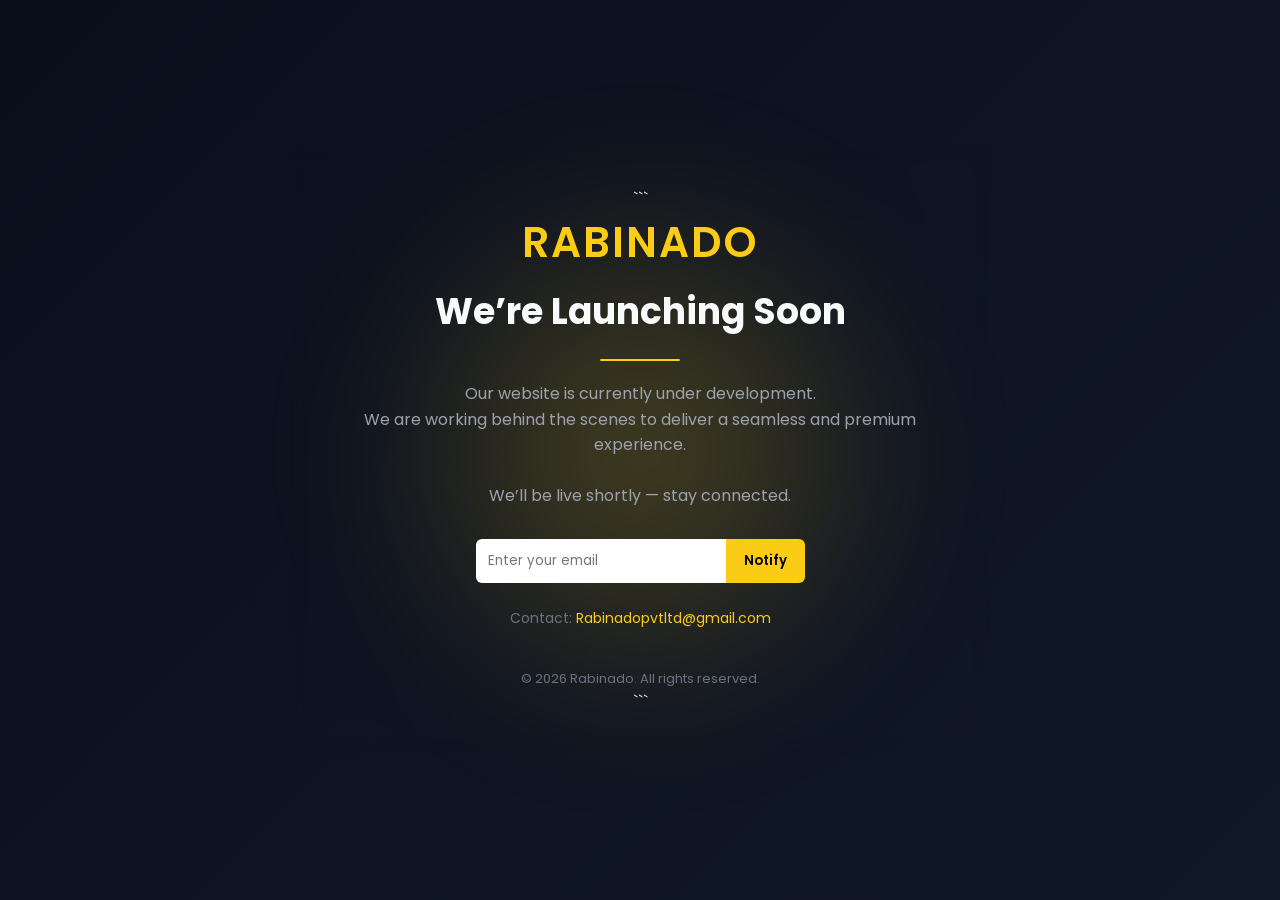
==== index.html @ b4810334 "Rabinado coming soon site" ====
<!DOCTYPE html>

<html lang="en">
<head>
  <meta charset="UTF-8">
  <meta name="viewport" content="width=device-width, initial-scale=1.0">
  <title>Rabinado | Launching Soon</title>

  <!-- Font -->

  <link href="https://fonts.googleapis.com/css2?family=Poppins:wght@300;400;600&display=swap" rel="stylesheet">

  <style>
    * {
      margin: 0;
      padding: 0;
      box-sizing: border-box;
      font-family: 'Poppins', sans-serif;
    }

    body {
      height: 100vh;
      background: linear-gradient(135deg, #0a0f1c, #111827);
      color: #e5e7eb;
      display: flex;
      justify-content: center;
      align-items: center;
      text-align: center;
      position: relative;
      overflow: hidden;
    }

    /* 🔥 Animated Background Logo */
    body::before {
      content: "";
      position: absolute;
      width: 450px;
      height: 450px;
      background: url('logo.png') no-repeat center;
      background-size: contain;
      opacity: 0.15;
      z-index: 0;
      animation: floatLogo 6s ease-in-out infinite;
    }

    /* ✨ Glow Effect */
    body::after {
      content: "";
      position: absolute;
      width: 600px;
      height: 600px;
      background: radial-gradient(circle, rgba(250,204,21,0.25), transparent 70%);
      filter: blur(60px);
      z-index: 0;
      animation: glowPulse 4s ease-in-out infinite;
    }

    .container {
      max-width: 700px;
      padding: 40px;
      position: relative;
      z-index: 1;
      backdrop-filter: blur(8px);
      border-radius: 12px;
      animation: fadeIn 1.5s ease-in-out;
    }

    .logo {
      font-size: 42px;
      font-weight: 600;
      color: #facc15;
      letter-spacing: 2px;
      margin-bottom: 10px;
    }

    h1 {
      font-size: 36px;
      margin-bottom: 20px;
      color: #f9fafb;
    }

    .divider {
      width: 80px;
      height: 2px;
      background: #facc15;
      margin: 20px auto;
      border-radius: 5px;
    }

    p {
      font-size: 16px;
      color: #9ca3af;
      margin-bottom: 30px;
      line-height: 1.6;
    }

    .email-box {
      display: flex;
      justify-content: center;
      margin-top: 20px;
    }

    input {
      padding: 12px;
      border: none;
      border-radius: 6px 0 0 6px;
      outline: none;
      width: 60%;
      max-width: 250px;
    }

    button {
      padding: 12px 18px;
      border: none;
      background: #facc15;
      color: #000;
      font-weight: 600;
      border-radius: 0 6px 6px 0;
      cursor: pointer;
      transition: 0.3s;
    }

    button:hover {
      background: #eab308;
    }

    .contact {
      margin-top: 25px;
      font-size: 14px;
      color: #6b7280;
    }

    .contact a {
      color: #facc15;
      text-decoration: none;
    }

    .footer {
      margin-top: 40px;
      font-size: 13px;
      color: #6b7280;
    }

    /* Animations */
    @keyframes floatLogo {
      0% { transform: translateY(0px); }
      50% { transform: translateY(-25px); }
      100% { transform: translateY(0px); }
    }

    @keyframes glowPulse {
      0% { opacity: 0.2; }
      50% { opacity: 0.5; }
      100% { opacity: 0.2; }
    }

    @keyframes fadeIn {
      from { opacity: 0; transform: translateY(20px); }
      to { opacity: 1; transform: translateY(0); }
    }

    @media (max-width: 600px) {
      h1 { font-size: 28px; }
      .logo { font-size: 32px; }
      input { width: 50%; }
    }

  </style>

</head>

<body>

  <div class="container">

```
<div class="logo">RABINADO</div>

<h1>We’re Launching Soon</h1>

<div class="divider"></div>

<p>
  Our website is currently under development.<br>
  We are working behind the scenes to deliver a seamless and premium experience.<br><br>
  We’ll be live shortly — stay connected.
</p>

<div class="email-box">
  <input type="email" placeholder="Enter your email">
  <button>Notify</button>
</div>

<div class="contact">
  Contact: <a href="rabinadopvtltd@gmail.com">Rabinadopvtltd@gmail.com</a>
</div>

<div class="footer">
  © 2026 Rabinado. All rights reserved.
</div>
```

  </div>

</body>
</html>
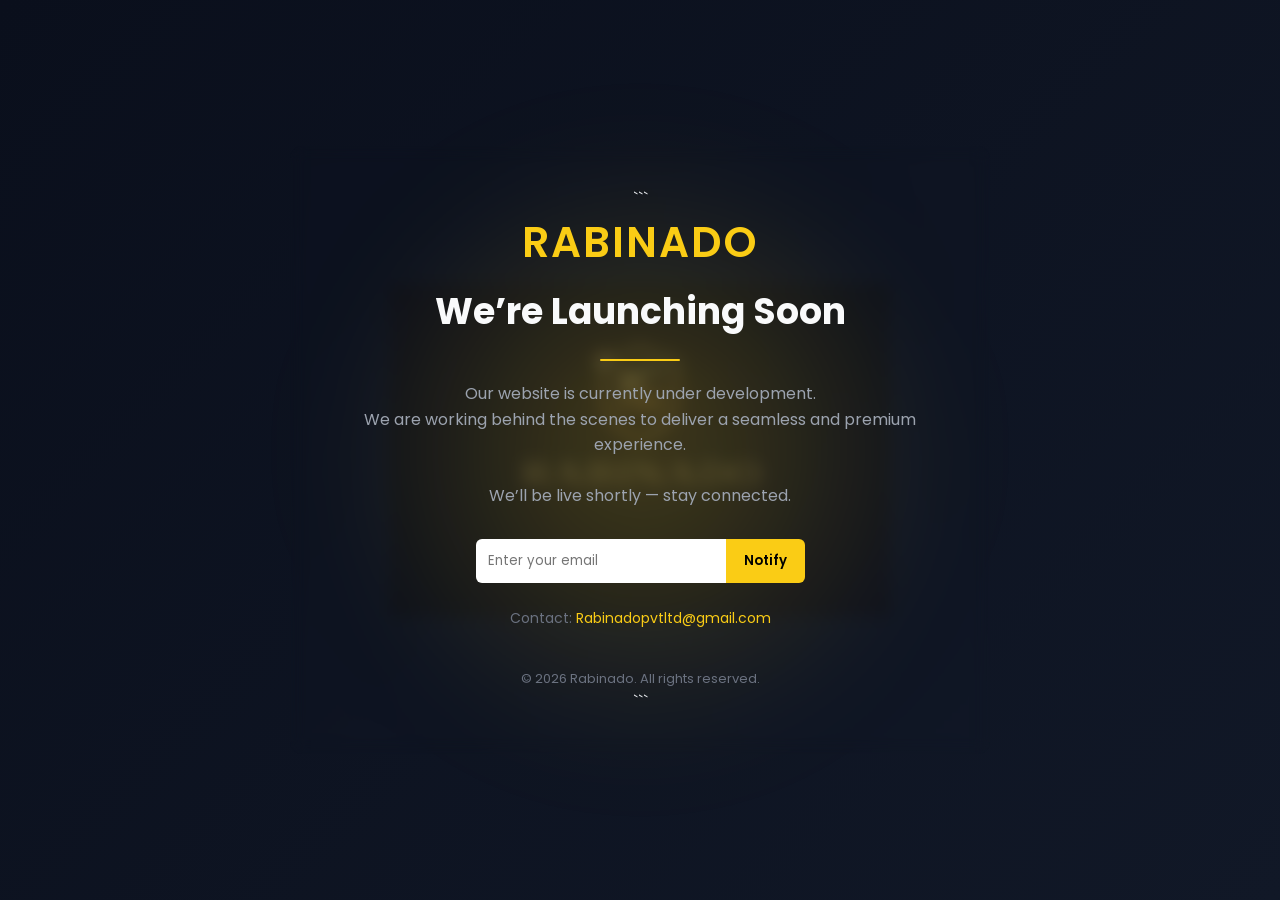
==== commit a12c421d: "fix logo background" ====
--- a/index.html
+++ b/index.html
@@ -5,8 +5,6 @@
   <meta charset="UTF-8">
   <meta name="viewport" content="width=device-width, initial-scale=1.0">
   <title>Rabinado | Launching Soon</title>
-
-  <!-- Font -->
 
   <link href="https://fonts.googleapis.com/css2?family=Poppins:wght@300;400;600&display=swap" rel="stylesheet">
 
@@ -30,15 +28,18 @@
       overflow: hidden;
     }
 
-    /* 🔥 Animated Background Logo */
+    /* 🔥 BACKGROUND LOGO (FIXED) */
     body::before {
       content: "";
       position: absolute;
-      width: 450px;
-      height: 450px;
-      background: url('logo.png') no-repeat center;
+      top: 50%;
+      left: 50%;
+      width: 500px;
+      height: 500px;
+      transform: translate(-50%, -50%);
+      background: url('Logo.png') no-repeat center; /* ✅ FIXED */
       background-size: contain;
-      opacity: 0.15;
+      opacity: 0.25; /* visible */
       z-index: 0;
       animation: floatLogo 6s ease-in-out infinite;
     }
@@ -141,11 +142,11 @@
       color: #6b7280;
     }
 
-    /* Animations */
+    /* 🎯 Animations */
     @keyframes floatLogo {
-      0% { transform: translateY(0px); }
-      50% { transform: translateY(-25px); }
-      100% { transform: translateY(0px); }
+      0% { transform: translate(-50%, -50%) translateY(0px); }
+      50% { transform: translate(-50%, -50%) translateY(-25px); }
+      100% { transform: translate(-50%, -50%) translateY(0px); }
     }
 
     @keyframes glowPulse {
@@ -192,7 +193,7 @@
 </div>
 
 <div class="contact">
-  Contact: <a href="rabinadopvtltd@gmail.com">Rabinadopvtltd@gmail.com</a>
+  Contact: <a href="mailto:Rabinadopvtltd@gmail.com">Rabinadopvtltd@gmail.com</a>
 </div>
 
 <div class="footer">
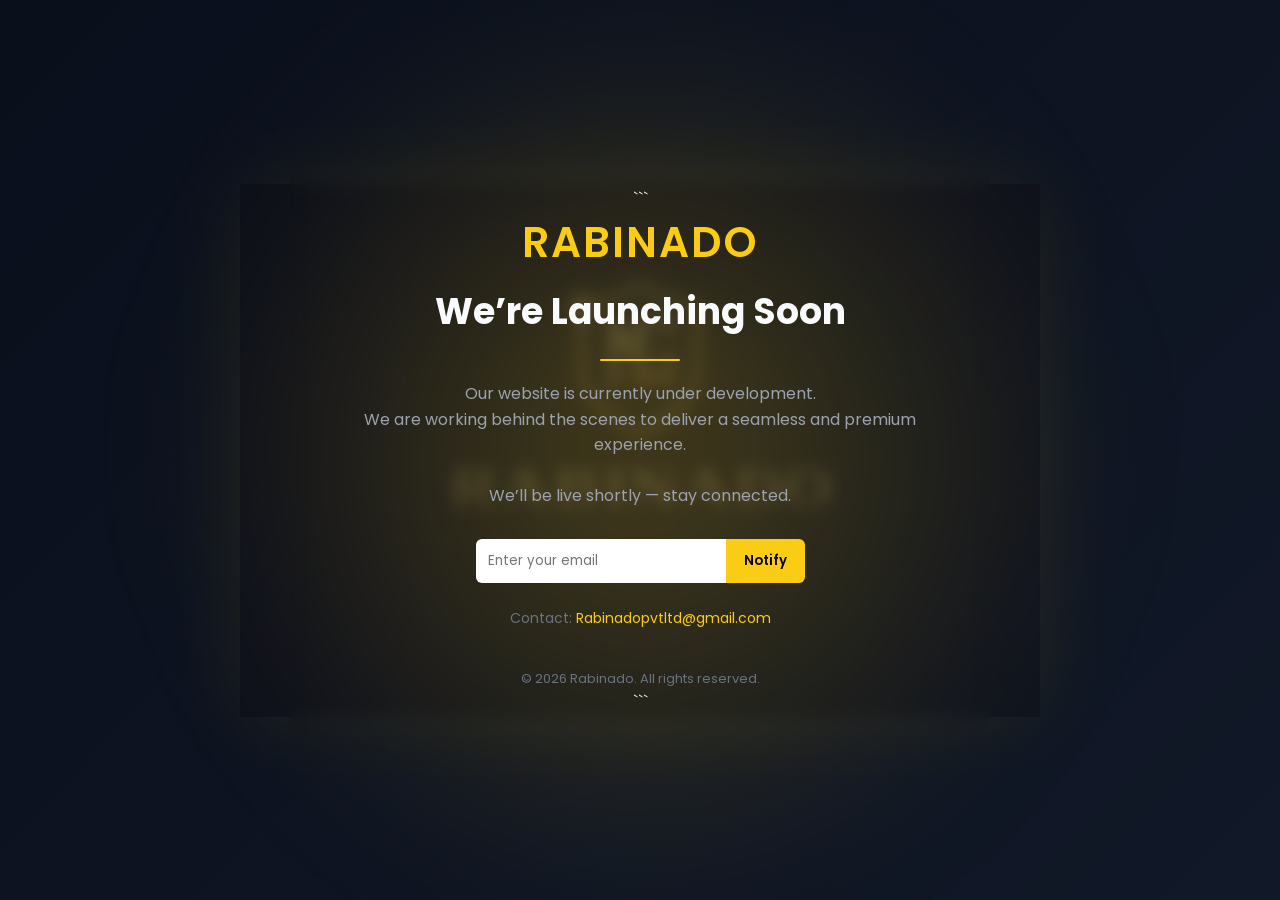
==== commit 56a0a41d: "increase logo size" ====
--- a/index.html
+++ b/index.html
@@ -28,30 +28,33 @@
       overflow: hidden;
     }
 
-    /* 🔥 BACKGROUND LOGO (FIXED) */
+    /* 🔥 BIG BACKGROUND LOGO */
     body::before {
       content: "";
       position: absolute;
       top: 50%;
       left: 50%;
-      width: 500px;
-      height: 500px;
+      width: 800px;   /* 🔥 BIG SIZE */
+      height: 800px;
       transform: translate(-50%, -50%);
-      background: url('Logo.png') no-repeat center; /* ✅ FIXED */
+      background: url('Logo.png') no-repeat center;
       background-size: contain;
-      opacity: 0.25; /* visible */
+      opacity: 0.22;
       z-index: 0;
       animation: floatLogo 6s ease-in-out infinite;
-    }
-
-    /* ✨ Glow Effect */
+
+      /* ✨ glow */
+      filter: drop-shadow(0 0 40px rgba(250,204,21,0.3));
+    }
+
+    /* Glow background */
     body::after {
       content: "";
       position: absolute;
-      width: 600px;
-      height: 600px;
+      width: 900px;
+      height: 900px;
       background: radial-gradient(circle, rgba(250,204,21,0.25), transparent 70%);
-      filter: blur(60px);
+      filter: blur(80px);
       z-index: 0;
       animation: glowPulse 4s ease-in-out infinite;
     }
@@ -142,10 +145,10 @@
       color: #6b7280;
     }
 
-    /* 🎯 Animations */
+    /* Animations */
     @keyframes floatLogo {
       0% { transform: translate(-50%, -50%) translateY(0px); }
-      50% { transform: translate(-50%, -50%) translateY(-25px); }
+      50% { transform: translate(-50%, -50%) translateY(-30px); }
       100% { transform: translate(-50%, -50%) translateY(0px); }
     }
 
@@ -160,10 +163,11 @@
       to { opacity: 1; transform: translateY(0); }
     }
 
-    @media (max-width: 600px) {
-      h1 { font-size: 28px; }
-      .logo { font-size: 32px; }
-      input { width: 50%; }
+    @media (max-width: 768px) {
+      body::before {
+        width: 500px;
+        height: 500px;
+      }
     }
 
   </style>
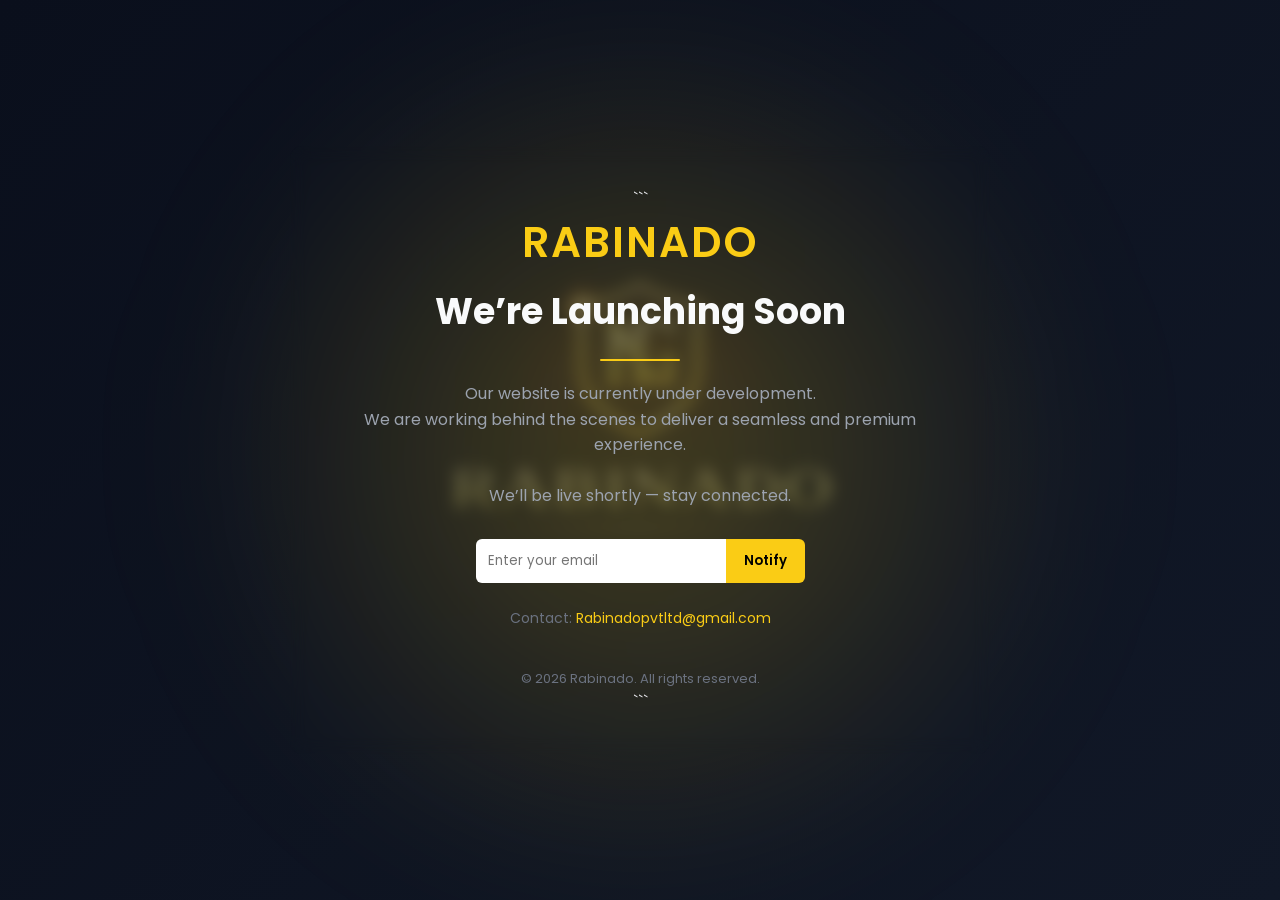
==== commit 93cbccc1: "fix logo visibility" ====
--- a/index.html
+++ b/index.html
@@ -28,26 +28,30 @@
       overflow: hidden;
     }
 
-    /* 🔥 BIG BACKGROUND LOGO */
+    /* 🔥 FIXED BACKGROUND LOGO */
     body::before {
       content: "";
       position: absolute;
       top: 50%;
       left: 50%;
-      width: 800px;   /* 🔥 BIG SIZE */
+      width: 800px;
       height: 800px;
       transform: translate(-50%, -50%);
       background: url('Logo.png') no-repeat center;
       background-size: contain;
-      opacity: 0.22;
+      opacity: 0.3;
       z-index: 0;
+
+      /* ✅ KEY FIX (shows logo even if black bg) */
+      mix-blend-mode: screen;
+
+      /* ✨ Enhance gold */
+      filter: brightness(1.4) contrast(1.2);
+
       animation: floatLogo 6s ease-in-out infinite;
-
-      /* ✨ glow */
-      filter: drop-shadow(0 0 40px rgba(250,204,21,0.3));
-    }
-
-    /* Glow background */
+    }
+
+    /* Glow */
     body::after {
       content: "";
       position: absolute;
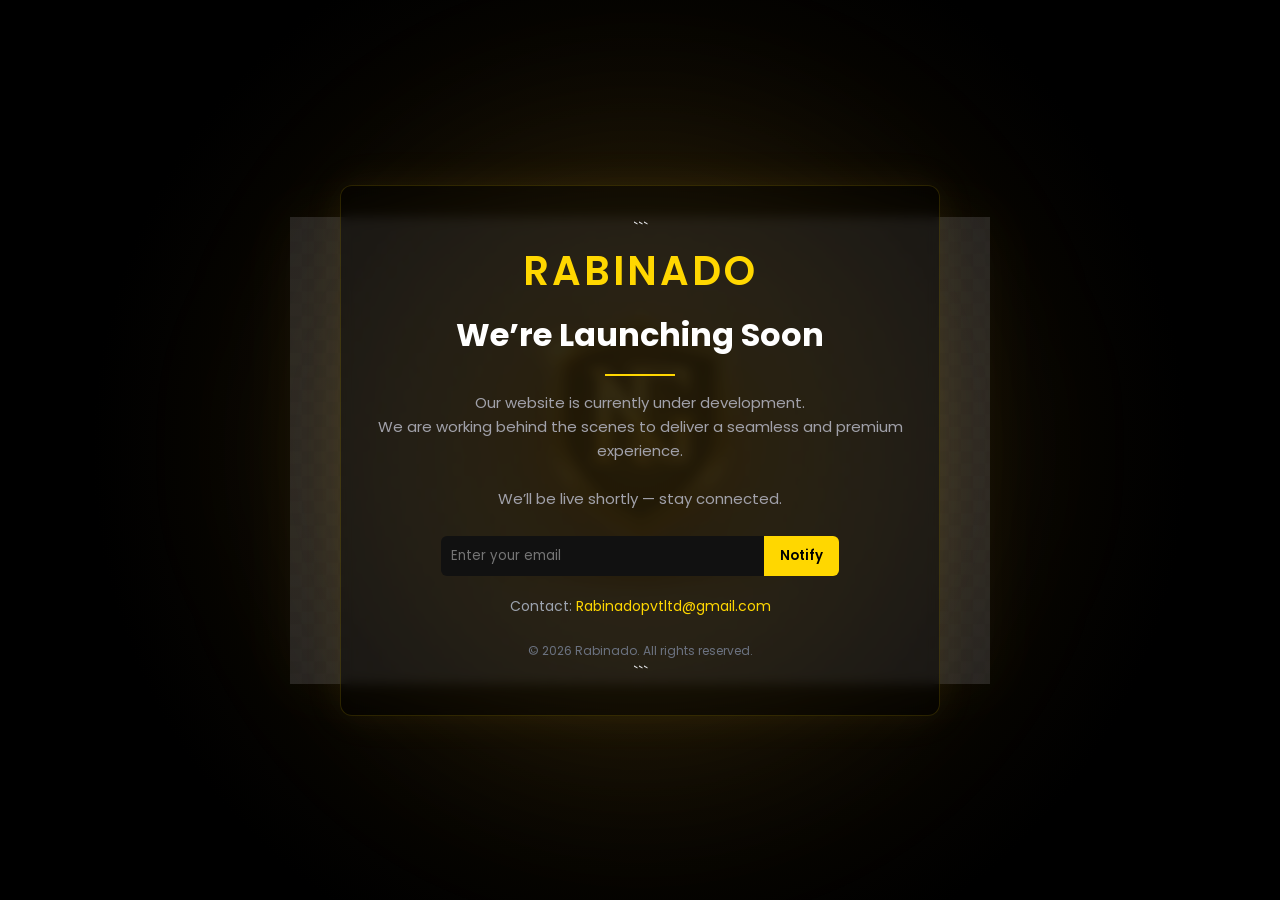
==== commit 93b97b74: "fix UI blur issue" ====
--- a/index.html
+++ b/index.html
@@ -18,7 +18,7 @@
 
     body {
       height: 100vh;
-      background: linear-gradient(135deg, #0a0f1c, #111827);
+      background: radial-gradient(circle at center, #1a1205 0%, #000000 70%);
       color: #e5e7eb;
       display: flex;
       justify-content: center;
@@ -28,77 +28,78 @@
       overflow: hidden;
     }
 
-    /* 🔥 FIXED BACKGROUND LOGO */
+    /* 🔥 BACKGROUND LOGO */
     body::before {
       content: "";
       position: absolute;
       top: 50%;
       left: 50%;
-      width: 800px;
-      height: 800px;
+      width: 700px;
+      height: 700px;
       transform: translate(-50%, -50%);
       background: url('Logo.png') no-repeat center;
       background-size: contain;
-      opacity: 0.3;
+      opacity: 0.15;
       z-index: 0;
-
-      /* ✅ KEY FIX (shows logo even if black bg) */
-      mix-blend-mode: screen;
-
-      /* ✨ Enhance gold */
-      filter: brightness(1.4) contrast(1.2);
-
       animation: floatLogo 6s ease-in-out infinite;
-    }
-
-    /* Glow */
+      filter: drop-shadow(0 0 30px rgba(255, 200, 50, 0.3));
+    }
+
+    /* ✨ GOLD GLOW */
     body::after {
       content: "";
       position: absolute;
-      width: 900px;
-      height: 900px;
-      background: radial-gradient(circle, rgba(250,204,21,0.25), transparent 70%);
+      width: 800px;
+      height: 800px;
+      background: radial-gradient(circle, rgba(255, 200, 50, 0.2), transparent 70%);
       filter: blur(80px);
       z-index: 0;
       animation: glowPulse 4s ease-in-out infinite;
     }
 
+    /* ✅ FIXED CONTAINER */
     .container {
-      max-width: 700px;
-      padding: 40px;
+      max-width: 600px;
+      padding: 30px;
       position: relative;
       z-index: 1;
-      backdrop-filter: blur(8px);
+
+      /* 🔥 DARK GLASS EFFECT (FIXED) */
+      background: rgba(0, 0, 0, 0.4);
       border-radius: 12px;
+      backdrop-filter: blur(6px);
+
+      border: 1px solid rgba(255, 215, 0, 0.15);
+      box-shadow: 0 0 40px rgba(255, 200, 50, 0.08);
+
       animation: fadeIn 1.5s ease-in-out;
     }
 
     .logo {
-      font-size: 42px;
+      font-size: 40px;
       font-weight: 600;
-      color: #facc15;
-      letter-spacing: 2px;
+      color: #ffd700;
+      letter-spacing: 3px;
       margin-bottom: 10px;
     }
 
     h1 {
-      font-size: 36px;
-      margin-bottom: 20px;
-      color: #f9fafb;
+      font-size: 32px;
+      margin-bottom: 15px;
+      color: #ffffff;
     }
 
     .divider {
-      width: 80px;
+      width: 70px;
       height: 2px;
-      background: #facc15;
-      margin: 20px auto;
-      border-radius: 5px;
+      background: #ffd700;
+      margin: 15px auto;
     }
 
     p {
-      font-size: 16px;
-      color: #9ca3af;
-      margin-bottom: 30px;
+      font-size: 15px;
+      color: #a1a1aa;
+      margin-bottom: 25px;
       line-height: 1.6;
     }
 
@@ -109,50 +110,50 @@
     }
 
     input {
-      padding: 12px;
+      padding: 10px;
       border: none;
       border-radius: 6px 0 0 6px;
       outline: none;
       width: 60%;
-      max-width: 250px;
+      background: #111;
+      color: #fff;
     }
 
     button {
-      padding: 12px 18px;
+      padding: 10px 16px;
       border: none;
-      background: #facc15;
+      background: #ffd700;
       color: #000;
       font-weight: 600;
       border-radius: 0 6px 6px 0;
       cursor: pointer;
-      transition: 0.3s;
     }
 
     button:hover {
-      background: #eab308;
+      background: #facc15;
     }
 
     .contact {
+      margin-top: 20px;
+      font-size: 14px;
+      color: #9ca3af;
+    }
+
+    .contact a {
+      color: #ffd700;
+      text-decoration: none;
+    }
+
+    .footer {
       margin-top: 25px;
-      font-size: 14px;
-      color: #6b7280;
-    }
-
-    .contact a {
-      color: #facc15;
-      text-decoration: none;
-    }
-
-    .footer {
-      margin-top: 40px;
-      font-size: 13px;
+      font-size: 12px;
       color: #6b7280;
     }
 
     /* Animations */
     @keyframes floatLogo {
       0% { transform: translate(-50%, -50%) translateY(0px); }
-      50% { transform: translate(-50%, -50%) translateY(-30px); }
+      50% { transform: translate(-50%, -50%) translateY(-20px); }
       100% { transform: translate(-50%, -50%) translateY(0px); }
     }
 
@@ -169,8 +170,8 @@
 
     @media (max-width: 768px) {
       body::before {
-        width: 500px;
-        height: 500px;
+        width: 400px;
+        height: 400px;
       }
     }
 
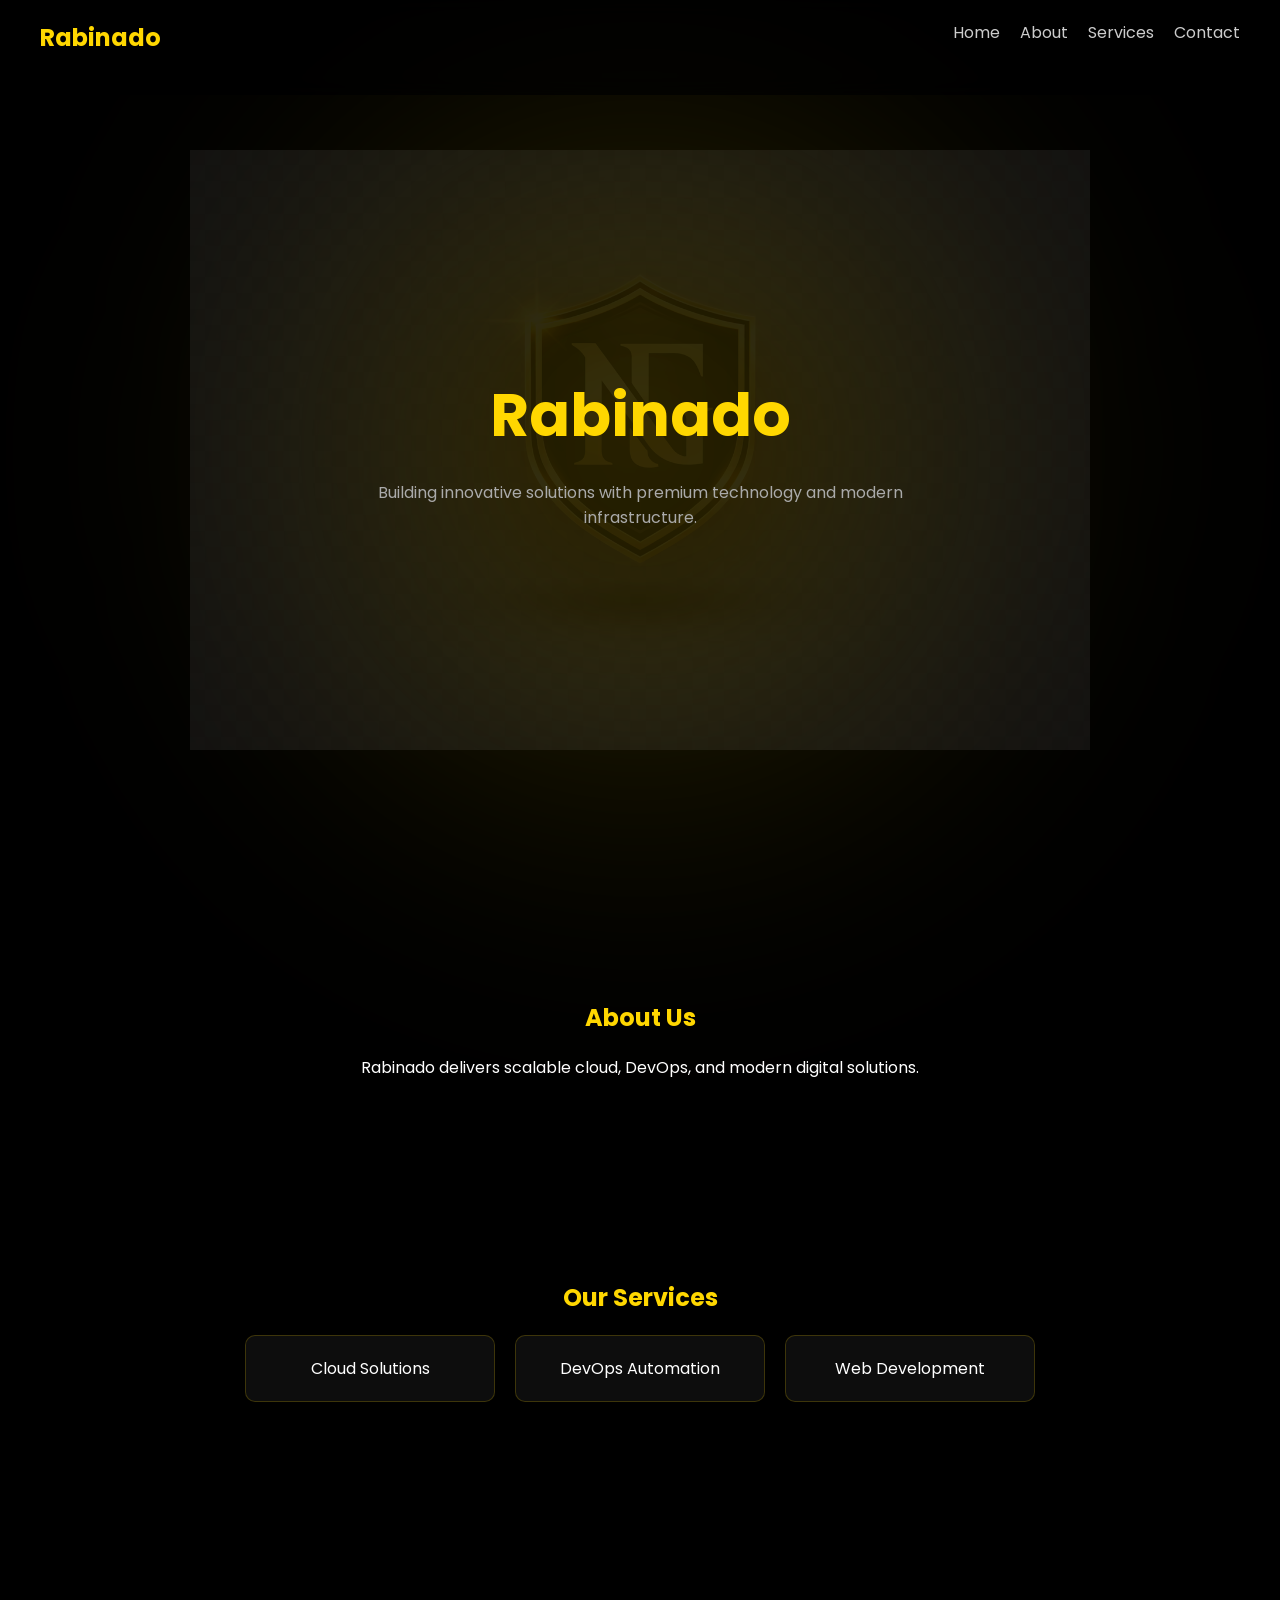
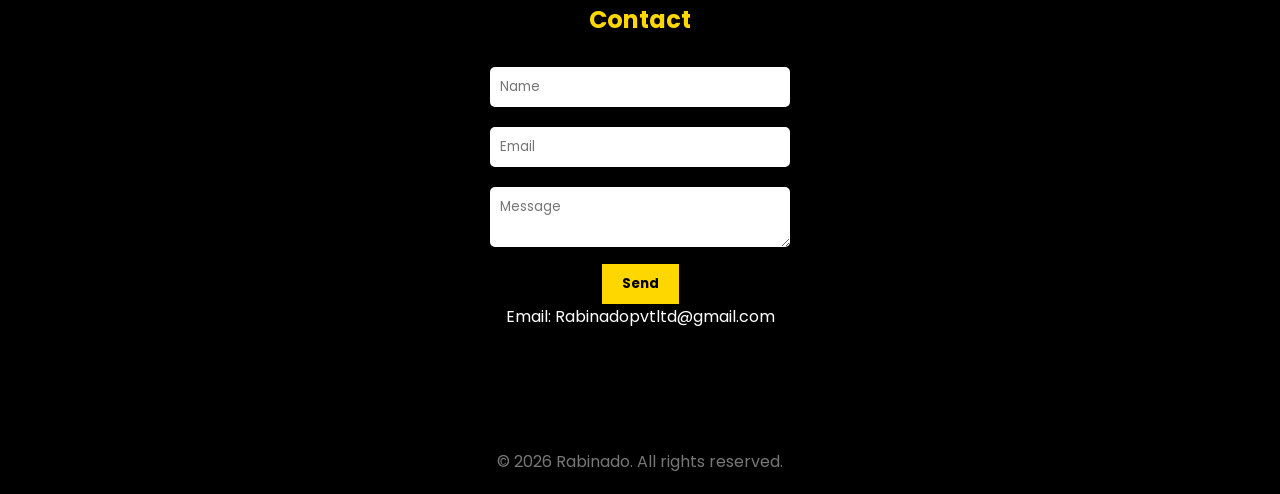
==== commit f1c63b05: "full UI fix" ====
--- a/index.html
+++ b/index.html
@@ -1,10 +1,9 @@
 <!DOCTYPE html>
-
 <html lang="en">
 <head>
   <meta charset="UTF-8">
   <meta name="viewport" content="width=device-width, initial-scale=1.0">
-  <title>Rabinado | Launching Soon</title>
+  <title>Rabinado</title>
 
   <link href="https://fonts.googleapis.com/css2?family=Poppins:wght@300;400;600&display=swap" rel="stylesheet">
 
@@ -17,200 +16,193 @@
     }
 
     body {
+      background: #000;
+      color: #fff;
+    }
+
+    nav {
+      position: fixed;
+      width: 100%;
+      display: flex;
+      justify-content: space-between;
+      padding: 20px 40px;
+      background: rgba(0,0,0,0.7);
+      backdrop-filter: blur(10px);
+      z-index: 1000;
+    }
+
+    nav h2 {
+      color: #ffd700;
+    }
+
+    nav ul {
+      display: flex;
+      gap: 20px;
+      list-style: none;
+    }
+
+    nav ul li {
+      cursor: pointer;
+      color: #ccc;
+    }
+
+    nav ul li:hover {
+      color: #ffd700;
+    }
+
+    .hero {
       height: 100vh;
-      background: radial-gradient(circle at center, #1a1205 0%, #000000 70%);
-      color: #e5e7eb;
-      display: flex;
+      display: flex;
+      flex-direction: column;
       justify-content: center;
       align-items: center;
       text-align: center;
       position: relative;
-      overflow: hidden;
-    }
-
-    /* 🔥 BACKGROUND LOGO */
-    body::before {
+    }
+
+    .hero::before {
       content: "";
       position: absolute;
-      top: 50%;
-      left: 50%;
-      width: 700px;
-      height: 700px;
-      transform: translate(-50%, -50%);
+      width: 900px;
+      height: 900px;
       background: url('Logo.png') no-repeat center;
       background-size: contain;
-      opacity: 0.15;
-      z-index: 0;
-      animation: floatLogo 6s ease-in-out infinite;
-      filter: drop-shadow(0 0 30px rgba(255, 200, 50, 0.3));
-    }
-
-    /* ✨ GOLD GLOW */
-    body::after {
+      opacity: 0.08;
+      animation: float 6s ease-in-out infinite;
+    }
+
+    .hero::after {
       content: "";
       position: absolute;
-      width: 800px;
-      height: 800px;
-      background: radial-gradient(circle, rgba(255, 200, 50, 0.2), transparent 70%);
-      filter: blur(80px);
-      z-index: 0;
-      animation: glowPulse 4s ease-in-out infinite;
-    }
-
-    /* ✅ FIXED CONTAINER */
-    .container {
+      width: 1000px;
+      height: 1000px;
+      background: radial-gradient(circle, rgba(255,215,0,0.2), transparent 70%);
+      filter: blur(120px);
+    }
+
+    .hero h1 {
+      font-size: 60px;
+      color: #ffd700;
+      z-index: 1;
+    }
+
+    .hero p {
+      margin-top: 20px;
+      color: #aaa;
       max-width: 600px;
-      padding: 30px;
-      position: relative;
       z-index: 1;
-
-      /* 🔥 DARK GLASS EFFECT (FIXED) */
-      background: rgba(0, 0, 0, 0.4);
-      border-radius: 12px;
-      backdrop-filter: blur(6px);
-
-      border: 1px solid rgba(255, 215, 0, 0.15);
-      box-shadow: 0 0 40px rgba(255, 200, 50, 0.08);
-
-      animation: fadeIn 1.5s ease-in-out;
-    }
-
-    .logo {
-      font-size: 40px;
-      font-weight: 600;
-      color: #ffd700;
-      letter-spacing: 3px;
-      margin-bottom: 10px;
-    }
-
-    h1 {
-      font-size: 32px;
-      margin-bottom: 15px;
-      color: #ffffff;
-    }
-
-    .divider {
-      width: 70px;
-      height: 2px;
+    }
+
+    section {
+      padding: 100px 20px;
+      text-align: center;
+    }
+
+    h2 {
+      color: #ffd700;
+      margin-bottom: 20px;
+    }
+
+    .services {
+      display: flex;
+      justify-content: center;
+      gap: 20px;
+      flex-wrap: wrap;
+    }
+
+    .card {
+      width: 250px;
+      padding: 20px;
+      border-radius: 10px;
+      background: rgba(255,255,255,0.05);
+      border: 1px solid rgba(255,215,0,0.2);
+      transition: 0.3s;
+    }
+
+    .card:hover {
+      transform: translateY(-10px);
+      box-shadow: 0 10px 30px rgba(255,215,0,0.2);
+    }
+
+    input, textarea {
+      width: 300px;
+      padding: 10px;
+      margin: 10px;
+      border-radius: 5px;
+      border: none;
+    }
+
+    button {
       background: #ffd700;
-      margin: 15px auto;
-    }
-
-    p {
-      font-size: 15px;
-      color: #a1a1aa;
-      margin-bottom: 25px;
-      line-height: 1.6;
-    }
-
-    .email-box {
-      display: flex;
-      justify-content: center;
-      margin-top: 20px;
-    }
-
-    input {
-      padding: 10px;
       border: none;
-      border-radius: 6px 0 0 6px;
-      outline: none;
-      width: 60%;
-      background: #111;
-      color: #fff;
-    }
-
-    button {
-      padding: 10px 16px;
-      border: none;
-      background: #ffd700;
-      color: #000;
-      font-weight: 600;
-      border-radius: 0 6px 6px 0;
+      padding: 10px 20px;
       cursor: pointer;
-    }
-
-    button:hover {
-      background: #facc15;
-    }
-
-    .contact {
-      margin-top: 20px;
-      font-size: 14px;
-      color: #9ca3af;
-    }
-
-    .contact a {
-      color: #ffd700;
-      text-decoration: none;
-    }
-
-    .footer {
-      margin-top: 25px;
-      font-size: 12px;
-      color: #6b7280;
-    }
-
-    /* Animations */
-    @keyframes floatLogo {
-      0% { transform: translate(-50%, -50%) translateY(0px); }
-      50% { transform: translate(-50%, -50%) translateY(-20px); }
-      100% { transform: translate(-50%, -50%) translateY(0px); }
-    }
-
-    @keyframes glowPulse {
-      0% { opacity: 0.2; }
-      50% { opacity: 0.5; }
-      100% { opacity: 0.2; }
-    }
-
-    @keyframes fadeIn {
-      from { opacity: 0; transform: translateY(20px); }
-      to { opacity: 1; transform: translateY(0); }
+      font-weight: bold;
+    }
+
+    footer {
+      padding: 20px;
+      text-align: center;
+      color: #777;
+    }
+
+    @keyframes float {
+      0% { transform: translateY(0px); }
+      50% { transform: translateY(-30px); }
+      100% { transform: translateY(0px); }
     }
 
     @media (max-width: 768px) {
-      body::before {
-        width: 400px;
-        height: 400px;
+      .hero h1 {
+        font-size: 40px;
       }
     }
-
   </style>
-
 </head>
 
 <body>
 
-  <div class="container">
-
-```
-<div class="logo">RABINADO</div>
-
-<h1>We’re Launching Soon</h1>
-
-<div class="divider"></div>
-
-<p>
-  Our website is currently under development.<br>
-  We are working behind the scenes to deliver a seamless and premium experience.<br><br>
-  We’ll be live shortly — stay connected.
-</p>
-
-<div class="email-box">
-  <input type="email" placeholder="Enter your email">
-  <button>Notify</button>
+<nav>
+  <h2>Rabinado</h2>
+  <ul>
+    <li>Home</li>
+    <li>About</li>
+    <li>Services</li>
+    <li>Contact</li>
+  </ul>
+</nav>
+
+<div class="hero">
+  <h1>Rabinado</h1>
+  <p>Building innovative solutions with premium technology and modern infrastructure.</p>
 </div>
 
-<div class="contact">
-  Contact: <a href="mailto:Rabinadopvtltd@gmail.com">Rabinadopvtltd@gmail.com</a>
-</div>
-
-<div class="footer">
+<section>
+  <h2>About Us</h2>
+  <p>Rabinado delivers scalable cloud, DevOps, and modern digital solutions.</p>
+</section>
+
+<section>
+  <h2>Our Services</h2>
+  <div class="services">
+    <div class="card">Cloud Solutions</div>
+    <div class="card">DevOps Automation</div>
+    <div class="card">Web Development</div>
+  </div>
+</section>
+
+<section>
+  <h2>Contact</h2>
+  <input type="text" placeholder="Name"><br>
+  <input type="email" placeholder="Email"><br>
+  <textarea placeholder="Message"></textarea><br>
+  <button>Send</button>
+  <p>Email: Rabinadopvtltd@gmail.com</p>
+</section>
+
+<footer>
   © 2026 Rabinado. All rights reserved.
-</div>
-```
-
-  </div>
+</footer>
 
 </body>
-</html>
+</html>
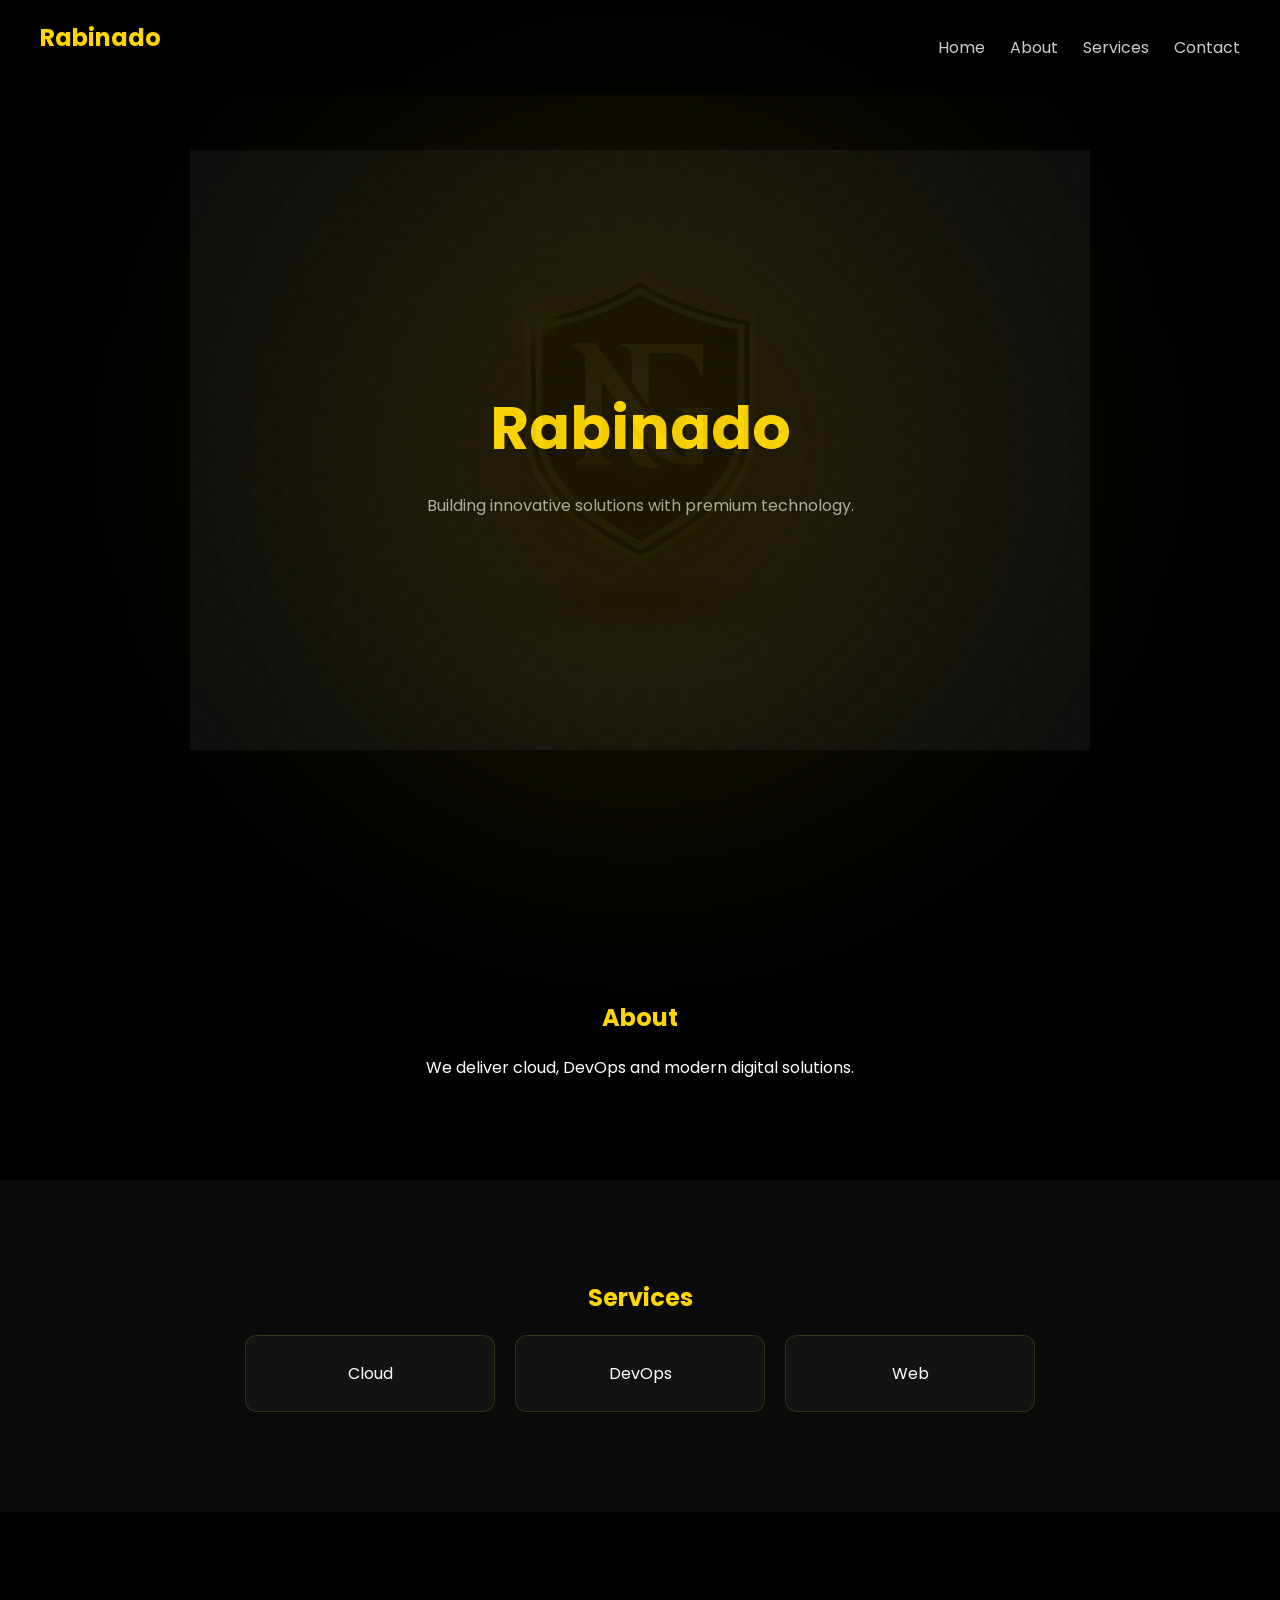
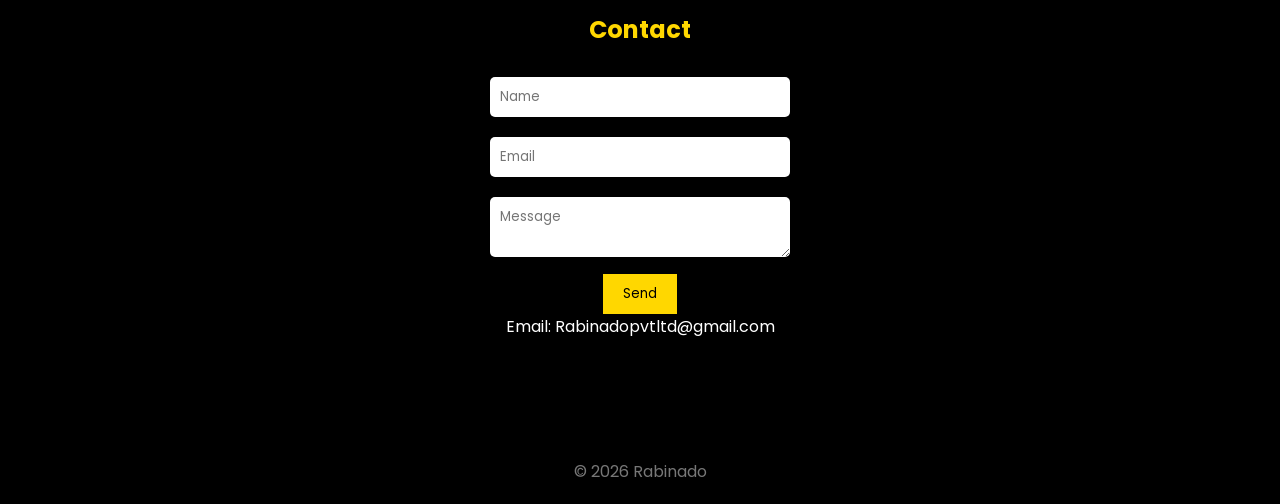
==== commit 0947ed86: "final website" ====
--- a/index.html
+++ b/index.html
@@ -1,163 +1,164 @@
 <!DOCTYPE html>
 <html lang="en">
 <head>
-  <meta charset="UTF-8">
-  <meta name="viewport" content="width=device-width, initial-scale=1.0">
-  <title>Rabinado</title>
-
-  <link href="https://fonts.googleapis.com/css2?family=Poppins:wght@300;400;600&display=swap" rel="stylesheet">
-
-  <style>
-    * {
-      margin: 0;
-      padding: 0;
-      box-sizing: border-box;
-      font-family: 'Poppins', sans-serif;
-    }
-
-    body {
-      background: #000;
-      color: #fff;
-    }
-
-    nav {
-      position: fixed;
-      width: 100%;
-      display: flex;
-      justify-content: space-between;
-      padding: 20px 40px;
-      background: rgba(0,0,0,0.7);
-      backdrop-filter: blur(10px);
-      z-index: 1000;
-    }
-
-    nav h2 {
-      color: #ffd700;
-    }
-
-    nav ul {
-      display: flex;
-      gap: 20px;
-      list-style: none;
-    }
-
-    nav ul li {
-      cursor: pointer;
-      color: #ccc;
-    }
-
-    nav ul li:hover {
-      color: #ffd700;
-    }
-
-    .hero {
-      height: 100vh;
-      display: flex;
-      flex-direction: column;
-      justify-content: center;
-      align-items: center;
-      text-align: center;
-      position: relative;
-    }
-
-    .hero::before {
-      content: "";
-      position: absolute;
-      width: 900px;
-      height: 900px;
-      background: url('Logo.png') no-repeat center;
-      background-size: contain;
-      opacity: 0.08;
-      animation: float 6s ease-in-out infinite;
-    }
-
-    .hero::after {
-      content: "";
-      position: absolute;
-      width: 1000px;
-      height: 1000px;
-      background: radial-gradient(circle, rgba(255,215,0,0.2), transparent 70%);
-      filter: blur(120px);
-    }
-
-    .hero h1 {
-      font-size: 60px;
-      color: #ffd700;
-      z-index: 1;
-    }
-
-    .hero p {
-      margin-top: 20px;
-      color: #aaa;
-      max-width: 600px;
-      z-index: 1;
-    }
-
-    section {
-      padding: 100px 20px;
-      text-align: center;
-    }
-
-    h2 {
-      color: #ffd700;
-      margin-bottom: 20px;
-    }
-
-    .services {
-      display: flex;
-      justify-content: center;
-      gap: 20px;
-      flex-wrap: wrap;
-    }
-
-    .card {
-      width: 250px;
-      padding: 20px;
-      border-radius: 10px;
-      background: rgba(255,255,255,0.05);
-      border: 1px solid rgba(255,215,0,0.2);
-      transition: 0.3s;
-    }
-
-    .card:hover {
-      transform: translateY(-10px);
-      box-shadow: 0 10px 30px rgba(255,215,0,0.2);
-    }
-
-    input, textarea {
-      width: 300px;
-      padding: 10px;
-      margin: 10px;
-      border-radius: 5px;
-      border: none;
-    }
-
-    button {
-      background: #ffd700;
-      border: none;
-      padding: 10px 20px;
-      cursor: pointer;
-      font-weight: bold;
-    }
-
-    footer {
-      padding: 20px;
-      text-align: center;
-      color: #777;
-    }
-
-    @keyframes float {
-      0% { transform: translateY(0px); }
-      50% { transform: translateY(-30px); }
-      100% { transform: translateY(0px); }
-    }
-
-    @media (max-width: 768px) {
-      .hero h1 {
-        font-size: 40px;
-      }
-    }
-  </style>
+<meta charset="UTF-8">
+<meta name="viewport" content="width=device-width, initial-scale=1.0">
+<title>Rabinado</title>
+
+<link href="https://fonts.googleapis.com/css2?family=Poppins:wght@300;400;600&display=swap" rel="stylesheet">
+
+<style>
+* {
+  margin: 0;
+  padding: 0;
+  box-sizing: border-box;
+  font-family: 'Poppins', sans-serif;
+  scroll-behavior: smooth;
+}
+
+body {
+  background: #000;
+  color: #fff;
+  overflow-x: hidden;
+}
+
+/* NAVBAR */
+nav {
+  position: fixed;
+  width: 100%;
+  display: flex;
+  justify-content: space-between;
+  align-items: center;
+  padding: 20px 40px;
+  background: rgba(0,0,0,0.6);
+  backdrop-filter: blur(8px);
+  z-index: 1000;
+}
+
+nav h2 {
+  color: #ffd700;
+}
+
+nav ul {
+  display: flex;
+  gap: 25px;
+  list-style: none;
+}
+
+nav ul li a {
+  text-decoration: none;
+  color: #ccc;
+}
+
+nav ul li a:hover {
+  color: #ffd700;
+}
+
+/* HERO */
+.hero {
+  height: 100vh;
+  display: flex;
+  justify-content: center;
+  align-items: center;
+  text-align: center;
+  position: relative;
+}
+
+.hero::before {
+  content: "";
+  position: absolute;
+  width: 900px;
+  height: 900px;
+  background: url('Logo.png') no-repeat center;
+  background-size: contain;
+  opacity: 0.06;
+  animation: float 6s ease-in-out infinite;
+}
+
+.hero::after {
+  content: "";
+  position: absolute;
+  width: 1000px;
+  height: 1000px;
+  background: radial-gradient(circle, rgba(255,215,0,0.15), transparent 70%);
+  filter: blur(120px);
+}
+
+.hero h1 {
+  font-size: 60px;
+  color: #ffd700;
+  z-index: 1;
+}
+
+.hero p {
+  margin-top: 20px;
+  color: #aaa;
+  z-index: 1;
+}
+
+/* SECTIONS */
+section {
+  padding: 100px 20px;
+  text-align: center;
+}
+
+.alt {
+  background: #0a0a0a;
+}
+
+h2 {
+  color: #ffd700;
+  margin-bottom: 20px;
+}
+
+.services {
+  display: flex;
+  justify-content: center;
+  gap: 20px;
+  flex-wrap: wrap;
+}
+
+.card {
+  width: 250px;
+  padding: 25px;
+  border-radius: 12px;
+  background: rgba(255,255,255,0.04);
+  border: 1px solid rgba(255,215,0,0.15);
+}
+
+.card:hover {
+  transform: translateY(-10px);
+}
+
+/* CONTACT */
+input, textarea {
+  width: 300px;
+  padding: 10px;
+  margin: 10px;
+  border-radius: 5px;
+  border: none;
+}
+
+button {
+  background: #ffd700;
+  border: none;
+  padding: 10px 20px;
+  cursor: pointer;
+}
+
+footer {
+  padding: 20px;
+  text-align: center;
+  color: #777;
+}
+
+/* ANIMATION */
+@keyframes float {
+  0% { transform: translateY(0px); }
+  50% { transform: translateY(-25px); }
+  100% { transform: translateY(0px); }
+}
+</style>
 </head>
 
 <body>
@@ -165,43 +166,45 @@
 <nav>
   <h2>Rabinado</h2>
   <ul>
-    <li>Home</li>
-    <li>About</li>
-    <li>Services</li>
-    <li>Contact</li>
+    <li><a href="#home">Home</a></li>
+    <li><a href="#about">About</a></li>
+    <li><a href="#services">Services</a></li>
+    <li><a href="#contact">Contact</a></li>
   </ul>
 </nav>
 
-<div class="hero">
-  <h1>Rabinado</h1>
-  <p>Building innovative solutions with premium technology and modern infrastructure.</p>
-</div>
-
-<section>
-  <h2>About Us</h2>
-  <p>Rabinado delivers scalable cloud, DevOps, and modern digital solutions.</p>
-</section>
-
-<section>
-  <h2>Our Services</h2>
+<section id="home" class="hero">
+  <div>
+    <h1>Rabinado</h1>
+    <p>Building innovative solutions with premium technology.</p>
+  </div>
+</section>
+
+<section id="about">
+  <h2>About</h2>
+  <p>We deliver cloud, DevOps and modern digital solutions.</p>
+</section>
+
+<section id="services" class="alt">
+  <h2>Services</h2>
   <div class="services">
-    <div class="card">Cloud Solutions</div>
-    <div class="card">DevOps Automation</div>
-    <div class="card">Web Development</div>
+    <div class="card">Cloud</div>
+    <div class="card">DevOps</div>
+    <div class="card">Web</div>
   </div>
 </section>
 
-<section>
+<section id="contact">
   <h2>Contact</h2>
-  <input type="text" placeholder="Name"><br>
-  <input type="email" placeholder="Email"><br>
+  <input placeholder="Name"><br>
+  <input placeholder="Email"><br>
   <textarea placeholder="Message"></textarea><br>
   <button>Send</button>
   <p>Email: Rabinadopvtltd@gmail.com</p>
 </section>
 
 <footer>
-  © 2026 Rabinado. All rights reserved.
+  © 2026 Rabinado
 </footer>
 
 </body>
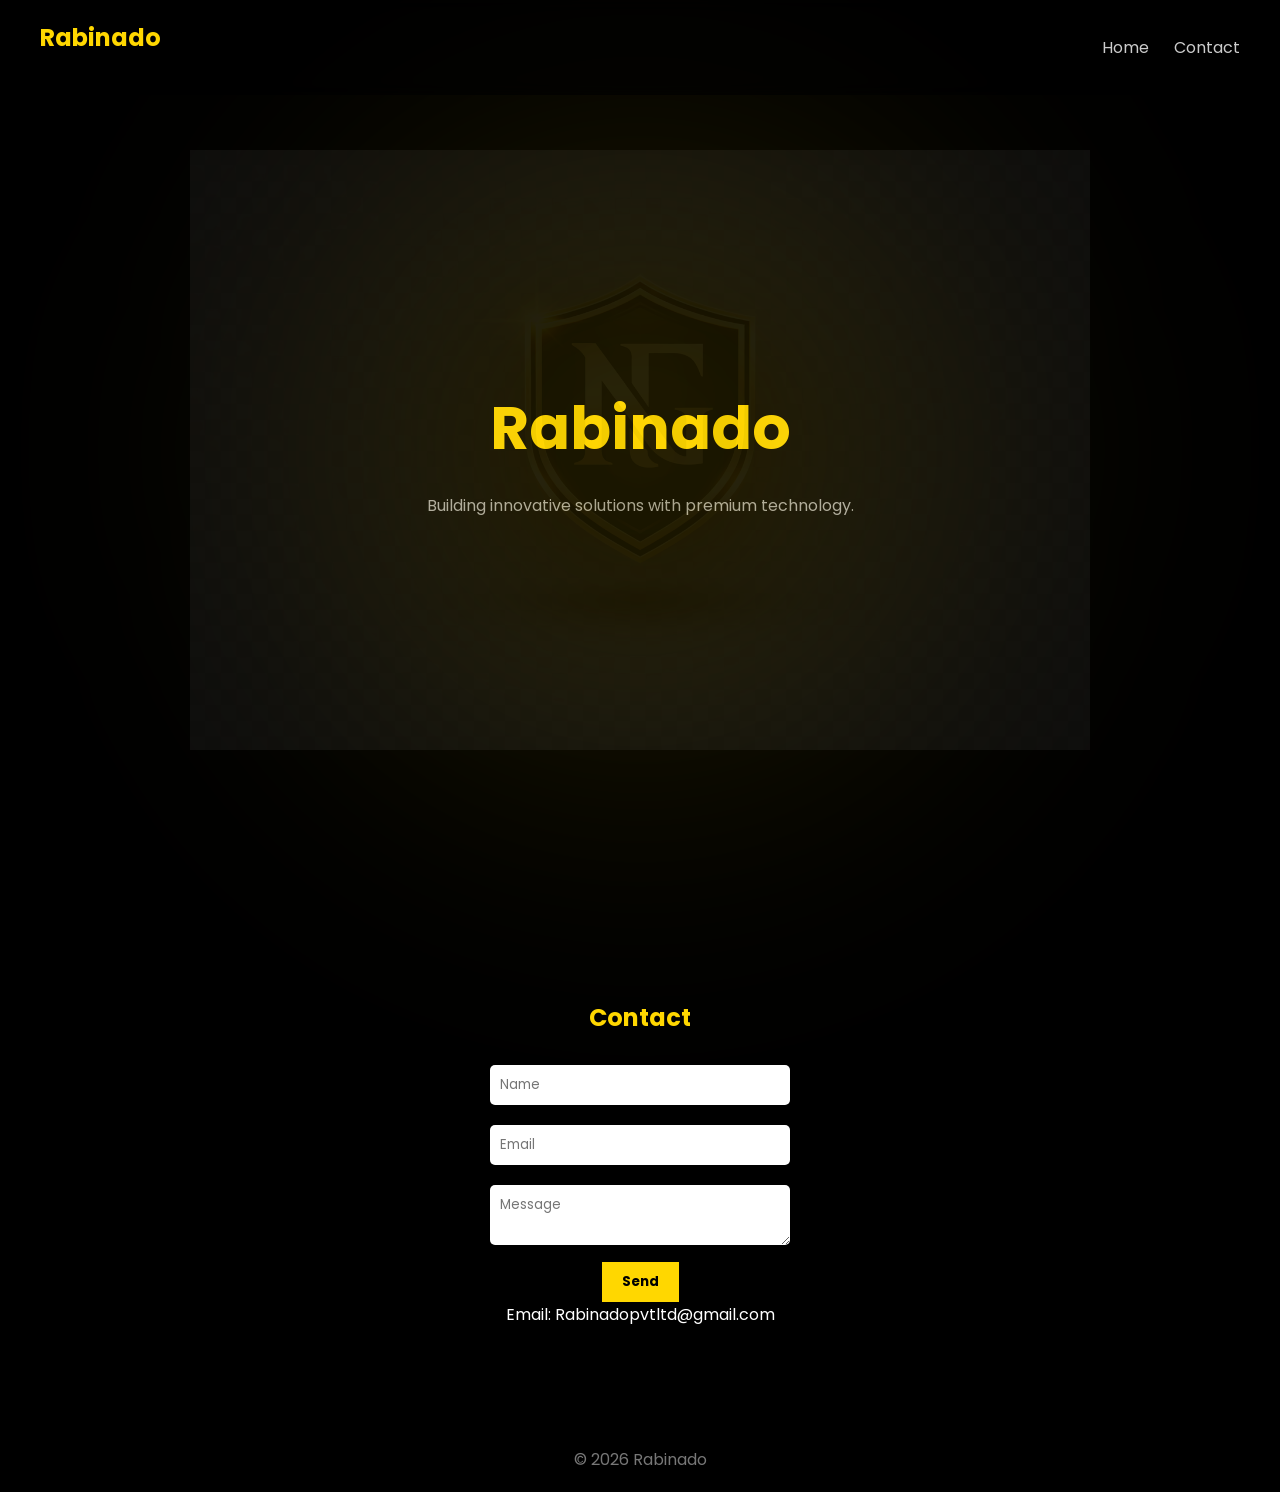
==== commit e3a663b4: "remove sections clean UI" ====
--- a/index.html
+++ b/index.html
@@ -96,14 +96,10 @@
   z-index: 1;
 }
 
-/* SECTIONS */
+/* CONTACT */
 section {
   padding: 100px 20px;
   text-align: center;
-}
-
-.alt {
-  background: #0a0a0a;
 }
 
 h2 {
@@ -111,26 +107,6 @@
   margin-bottom: 20px;
 }
 
-.services {
-  display: flex;
-  justify-content: center;
-  gap: 20px;
-  flex-wrap: wrap;
-}
-
-.card {
-  width: 250px;
-  padding: 25px;
-  border-radius: 12px;
-  background: rgba(255,255,255,0.04);
-  border: 1px solid rgba(255,215,0,0.15);
-}
-
-.card:hover {
-  transform: translateY(-10px);
-}
-
-/* CONTACT */
 input, textarea {
   width: 300px;
   padding: 10px;
@@ -144,6 +120,7 @@
   border: none;
   padding: 10px 20px;
   cursor: pointer;
+  font-weight: bold;
 }
 
 footer {
@@ -163,16 +140,16 @@
 
 <body>
 
+<!-- NAVBAR -->
 <nav>
   <h2>Rabinado</h2>
   <ul>
     <li><a href="#home">Home</a></li>
-    <li><a href="#about">About</a></li>
-    <li><a href="#services">Services</a></li>
     <li><a href="#contact">Contact</a></li>
   </ul>
 </nav>
 
+<!-- HERO -->
 <section id="home" class="hero">
   <div>
     <h1>Rabinado</h1>
@@ -180,20 +157,7 @@
   </div>
 </section>
 
-<section id="about">
-  <h2>About</h2>
-  <p>We deliver cloud, DevOps and modern digital solutions.</p>
-</section>
-
-<section id="services" class="alt">
-  <h2>Services</h2>
-  <div class="services">
-    <div class="card">Cloud</div>
-    <div class="card">DevOps</div>
-    <div class="card">Web</div>
-  </div>
-</section>
-
+<!-- CONTACT -->
 <section id="contact">
   <h2>Contact</h2>
   <input placeholder="Name"><br>
@@ -203,6 +167,7 @@
   <p>Email: Rabinadopvtltd@gmail.com</p>
 </section>
 
+<!-- FOOTER -->
 <footer>
   © 2026 Rabinado
 </footer>
